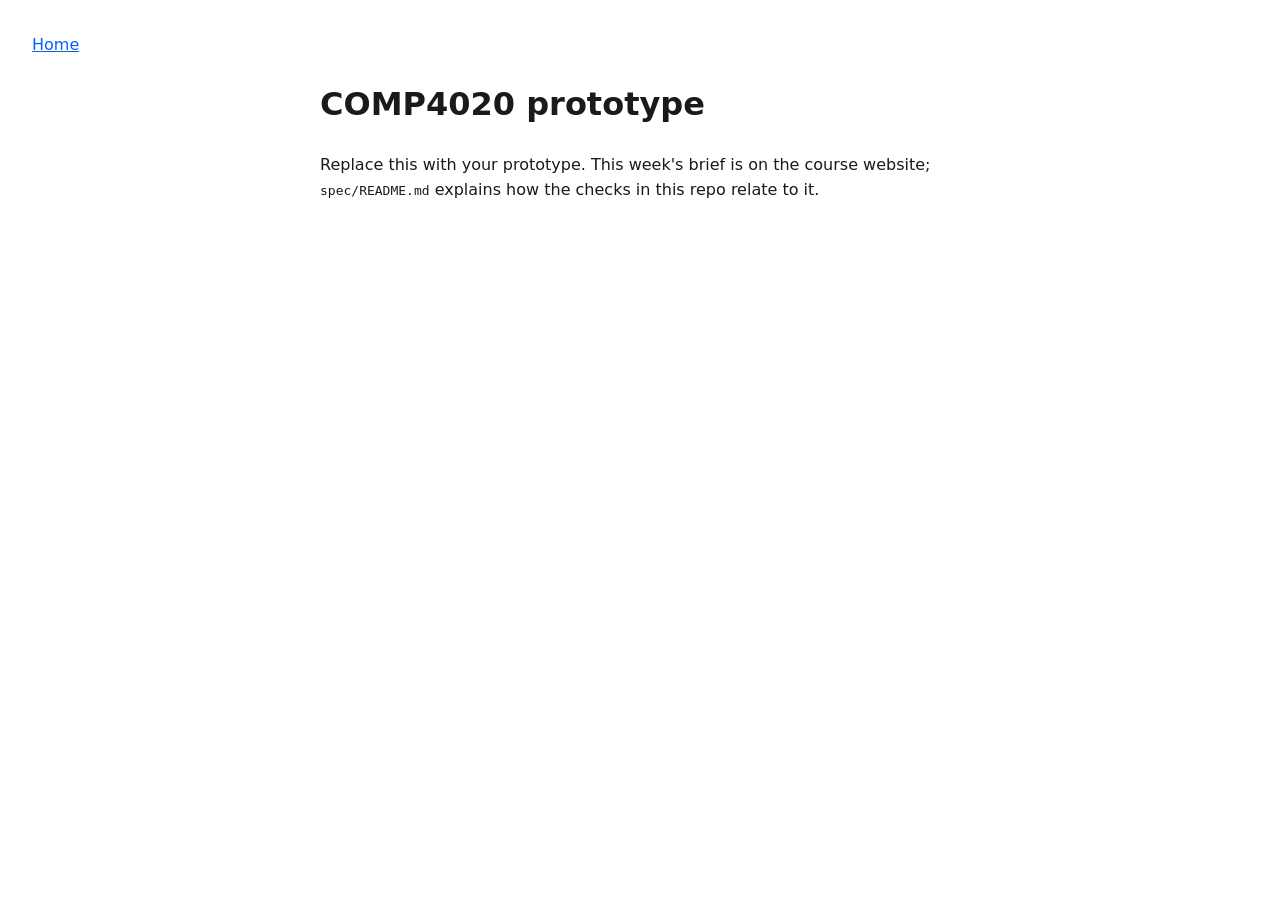
==== index.html @ 6a6cd17b "Initial commit" ====
<!doctype html>
<html lang="en-AU">
  <head>
    <meta charset="UTF-8" />
    <meta name="viewport" content="width=device-width, initial-scale=1.0" />
    <title>COMP4020 prototype</title>
    <link rel="stylesheet" href="./styles.css" />
  </head>
  <body>
    <header>
      <nav aria-label="Primary">
        <a href="./">Home</a>
      </nav>
    </header>
    <main>
      <h1>COMP4020 prototype</h1>
      <p data-testid="intro">
        Replace this with your prototype. This week's brief is on the course website;
        <code>spec/README.md</code> explains how the checks in this repo relate to it.
      </p>
    </main>
    <script type="module" src="./main.ts"></script>
  </body>
</html>
---- styles.css ----
body {
  margin: 0;
  padding: 2rem;
  font-family: system-ui, sans-serif;
  line-height: 1.6;
  color: #1a1a1a;
}

main {
  max-width: 40rem;
  margin: 0 auto;
}

a {
  color: #0b5fff;
}
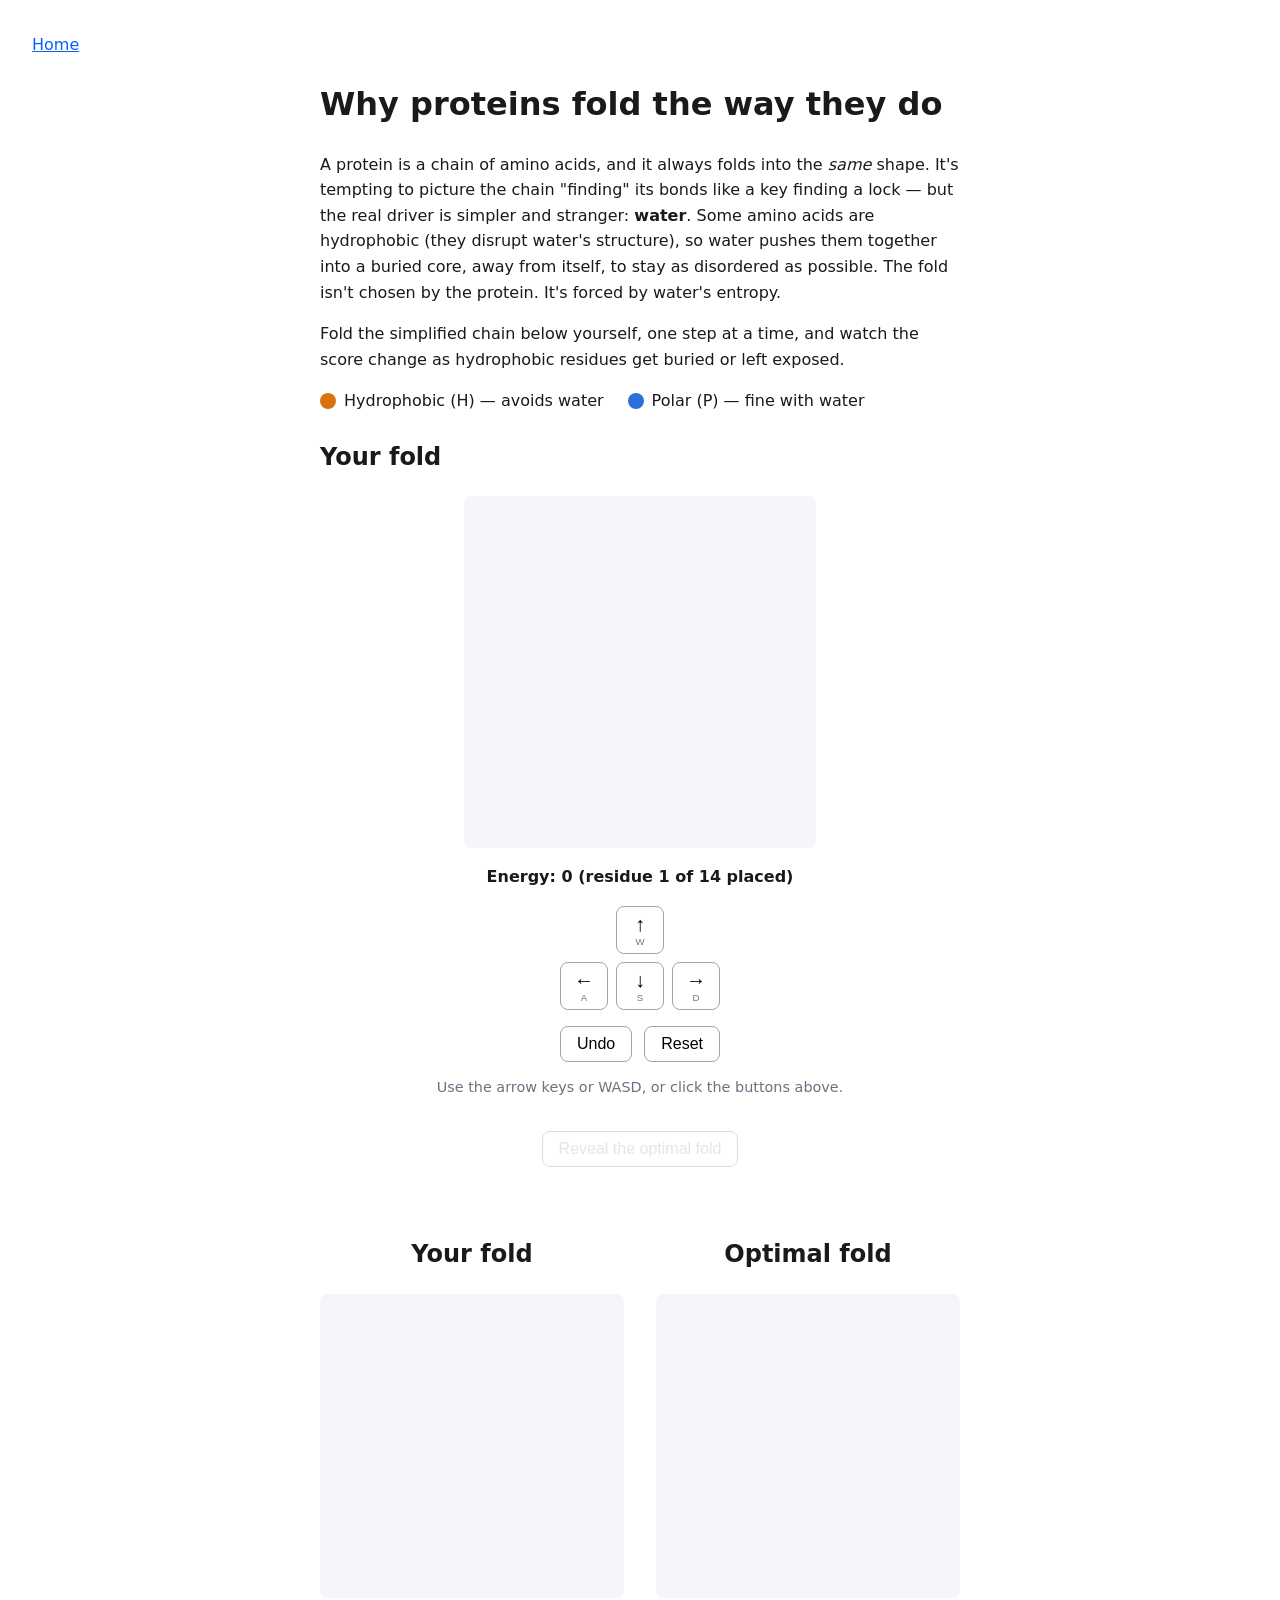
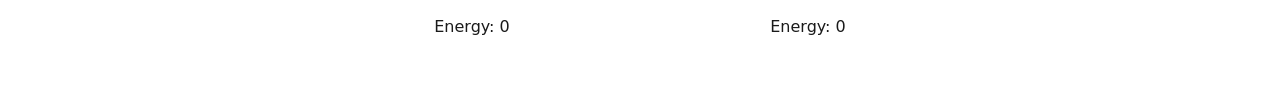
==== commit 3439dceb: "Build protein-folding explainer prototype Replaces the starter page with an interactive HP-model exp" ====
--- a/index.html
+++ b/index.html
@@ -3,7 +3,7 @@
   <head>
     <meta charset="UTF-8" />
     <meta name="viewport" content="width=device-width, initial-scale=1.0" />
-    <title>COMP4020 prototype</title>
+    <title>Why proteins fold the way they do</title>
     <link rel="stylesheet" href="./styles.css" />
   </head>
   <body>
@@ -13,11 +13,90 @@
       </nav>
     </header>
     <main>
-      <h1>COMP4020 prototype</h1>
-      <p data-testid="intro">
-        Replace this with your prototype. This week's brief is on the course website;
-        <code>spec/README.md</code> explains how the checks in this repo relate to it.
+      <h1>Why proteins fold the way they do</h1>
+      <p>
+        A protein is a chain of amino acids, and it always folds into the
+        <em>same</em> shape. It's tempting to picture the chain "finding" its
+        bonds like a key finding a lock — but the real driver is simpler and
+        stranger: <strong>water</strong>. Some amino acids are hydrophobic
+        (they disrupt water's structure), so water pushes them together into
+        a buried core, away from itself, to stay as disordered as possible.
+        The fold isn't chosen by the protein. It's forced by water's entropy.
       </p>
+
+      <p>
+        Fold the simplified chain below yourself, one step at a time, and
+        watch the score change as hydrophobic residues get buried or left
+        exposed.
+      </p>
+
+      <ul class="legend" aria-label="Legend">
+        <li><span class="swatch swatch-h" aria-hidden="true"></span> Hydrophobic (H) — avoids water</li>
+        <li><span class="swatch swatch-p" aria-hidden="true"></span> Polar (P) — fine with water</li>
+      </ul>
+
+      <section class="fold-panel" aria-label="Your fold">
+        <h2>Your fold</h2>
+        <svg
+          class="fold-board"
+          data-testid="fold-board"
+          viewBox="0 0 40 40"
+          role="img"
+          aria-label="The chain folded so far"
+        ></svg>
+        <p class="readout" aria-live="polite">
+          Energy:
+          <span data-testid="energy-readout">0</span>
+          <span data-testid="progress-readout">(residue 1 of 14 placed)</span>
+        </p>
+
+        <div class="controls" role="group" aria-label="Place the next residue">
+          <button type="button" data-testid="dir-up" data-dir="up" aria-label="Place up (W)">
+            ↑<span class="key-hint">W</span>
+          </button>
+          <div class="controls-row">
+            <button type="button" data-testid="dir-left" data-dir="left" aria-label="Place left (A)">
+              ←<span class="key-hint">A</span>
+            </button>
+            <button type="button" data-testid="dir-down" data-dir="down" aria-label="Place down (S)">
+              ↓<span class="key-hint">S</span>
+            </button>
+            <button type="button" data-testid="dir-right" data-dir="right" aria-label="Place right (D)">
+              →<span class="key-hint">D</span>
+            </button>
+          </div>
+        </div>
+
+        <div class="secondary-controls">
+          <button type="button" data-testid="undo">Undo</button>
+          <button type="button" data-testid="reset">Reset</button>
+        </div>
+
+        <p class="hint">Use the arrow keys or WASD, or click the buttons above.</p>
+      </section>
+
+      <section class="reveal-panel">
+        <button type="button" data-testid="reveal-optimal" disabled>
+          Reveal the optimal fold
+        </button>
+
+        <div class="comparison" data-testid="comparison" hidden>
+          <div class="fold-panel" aria-label="Your fold, for comparison">
+            <h2>Your fold</h2>
+            <svg class="fold-board" data-testid="your-fold-board" viewBox="0 0 40 40" role="img" aria-label="Your finished fold"></svg>
+            <p data-testid="your-energy">Energy: 0</p>
+          </div>
+          <div class="fold-panel" aria-label="Optimal fold">
+            <h2>Optimal fold</h2>
+            <svg class="fold-board" data-testid="optimal-fold-board" viewBox="0 0 40 40" role="img" aria-label="The true minimum-energy fold"></svg>
+            <p data-testid="optimal-energy">Energy: 0</p>
+          </div>
+        </div>
+
+        <p class="comparison-note" data-testid="comparison-note" hidden>
+          Water didn't need you to get it right — it always finds this shape.
+        </p>
+      </section>
     </main>
     <script type="module" src="./main.ts"></script>
   </body>
--- a/styles.css
+++ b/styles.css
@@ -14,3 +14,163 @@
 a {
   color: #0b5fff;
 }
+
+.legend {
+  display: flex;
+  flex-wrap: wrap;
+  gap: 0.5rem 1.5rem;
+  list-style: none;
+  padding: 0;
+  margin: 1rem 0;
+}
+
+.legend li {
+  display: flex;
+  align-items: center;
+  gap: 0.5rem;
+}
+
+.swatch {
+  display: inline-block;
+  width: 1rem;
+  height: 1rem;
+  border-radius: 50%;
+}
+
+.swatch-h {
+  background: #d9730d;
+}
+
+.swatch-p {
+  background: #2a6fdb;
+}
+
+.fold-panel {
+  margin: 1.5rem 0;
+}
+
+.fold-board {
+  display: block;
+  width: 100%;
+  max-width: 22rem;
+  height: auto;
+  margin: 0 auto;
+  background: #f4f6fa;
+  border-radius: 0.5rem;
+}
+
+.fold-board .fold-backbone {
+  stroke: #9aa5b1;
+  stroke-width: 3;
+}
+
+.fold-board .residue {
+  stroke: #1a1a1a;
+  stroke-width: 1;
+}
+
+.fold-board .residue-h {
+  fill: #d9730d;
+}
+
+.fold-board .residue-p {
+  fill: #2a6fdb;
+}
+
+.readout {
+  text-align: center;
+  font-weight: 600;
+}
+
+.controls {
+  display: flex;
+  flex-direction: column;
+  align-items: center;
+  gap: 0.5rem;
+  margin: 1rem 0;
+}
+
+.controls-row {
+  display: flex;
+  gap: 0.5rem;
+}
+
+.controls button,
+.secondary-controls button,
+.reveal-panel button {
+  min-width: 3rem;
+  min-height: 3rem;
+  font-size: 1.25rem;
+  border: 1px solid #9aa5b1;
+  border-radius: 0.5rem;
+  background: #fff;
+  cursor: pointer;
+}
+
+.secondary-controls button,
+.reveal-panel button {
+  min-width: auto;
+  min-height: auto;
+  padding: 0.5rem 1rem;
+  font-size: 1rem;
+}
+
+.controls button:disabled,
+.secondary-controls button:disabled,
+.reveal-panel button:disabled {
+  opacity: 0.35;
+  cursor: not-allowed;
+}
+
+.key-hint {
+  display: block;
+  font-size: 0.6rem;
+  font-weight: 400;
+  color: #6b7280;
+}
+
+.secondary-controls {
+  display: flex;
+  justify-content: center;
+  gap: 0.75rem;
+  margin: 0.75rem 0;
+}
+
+.hint {
+  text-align: center;
+  color: #6b7280;
+  font-size: 0.9rem;
+}
+
+.reveal-panel {
+  margin-top: 2rem;
+  text-align: center;
+}
+
+.comparison {
+  display: flex;
+  flex-wrap: wrap;
+  justify-content: center;
+  gap: 2rem;
+  margin-top: 1.5rem;
+}
+
+.comparison .fold-panel {
+  flex: 1 1 16rem;
+  max-width: 20rem;
+}
+
+.comparison-note {
+  margin-top: 1rem;
+  font-style: italic;
+}
+
+@media (width <= 480px) {
+  body {
+    padding: 1rem;
+  }
+
+  .fold-board {
+    max-width: 100%;
+  }
+}
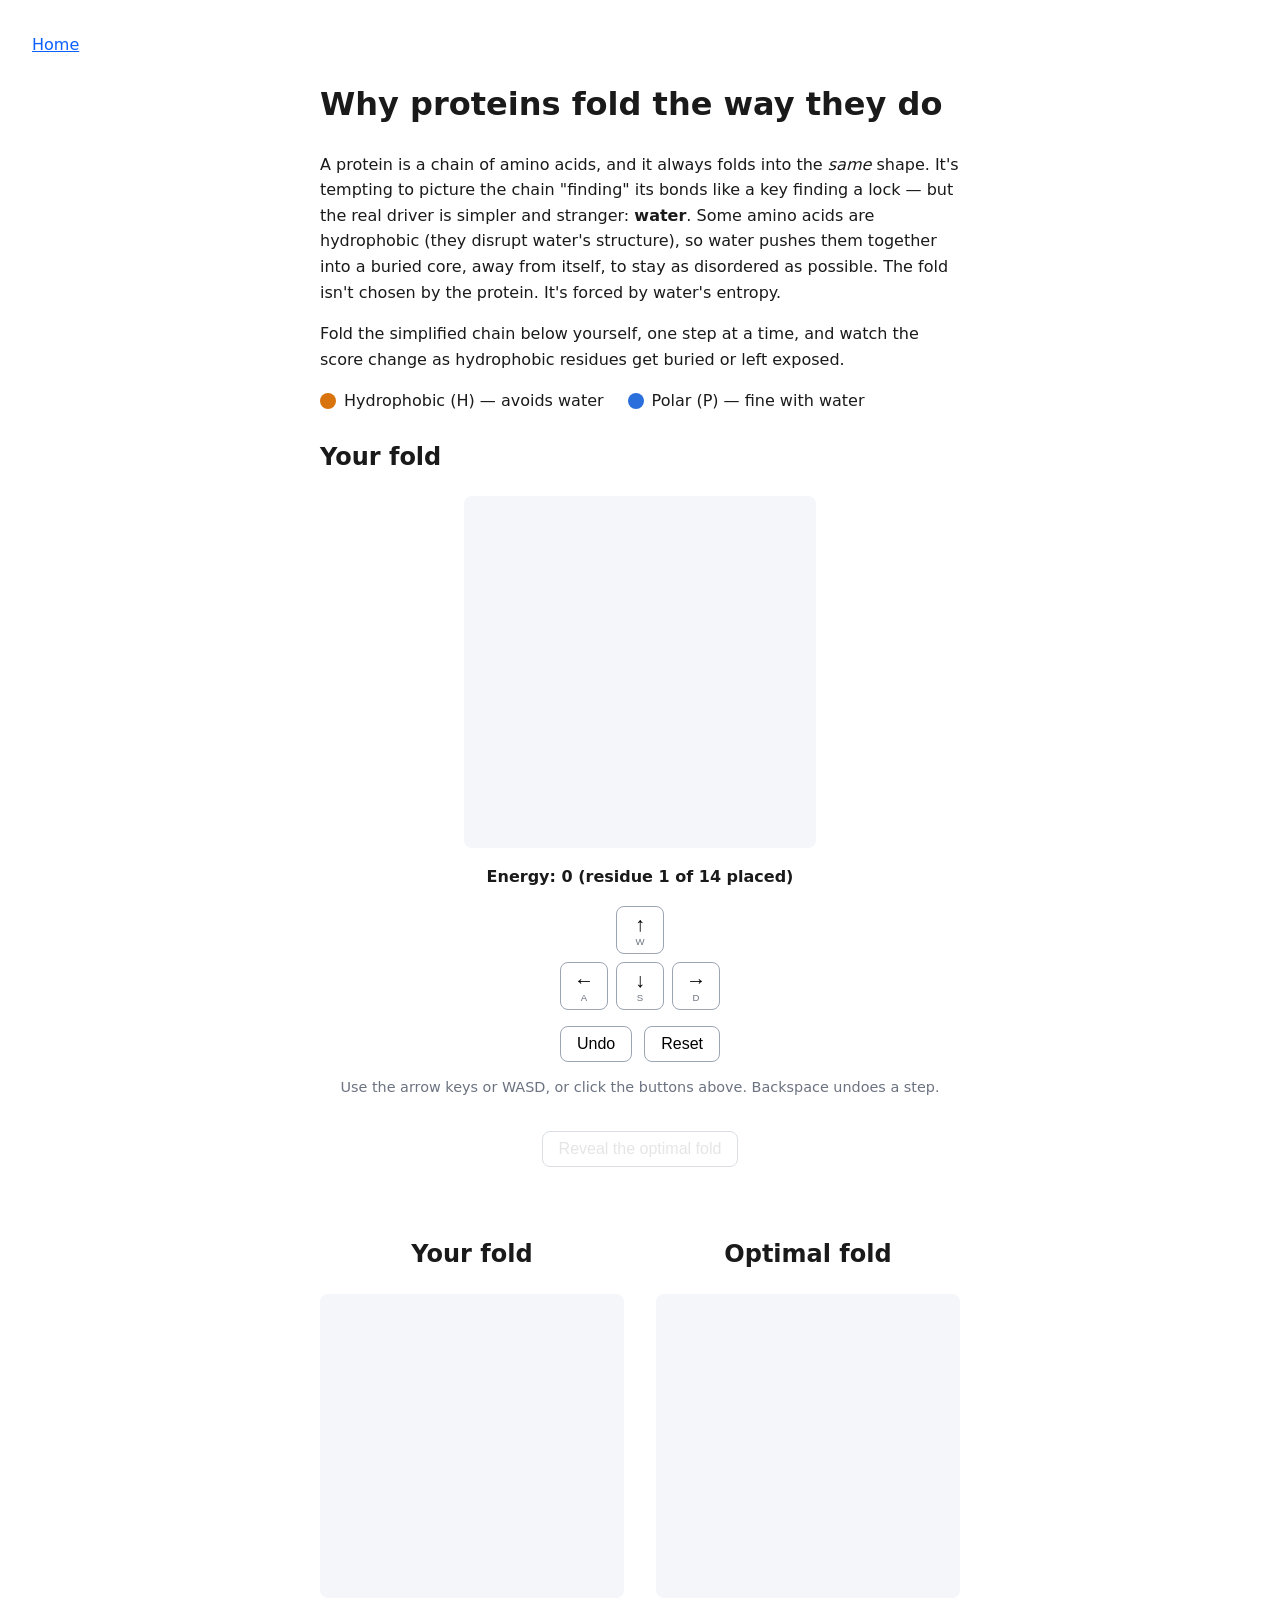
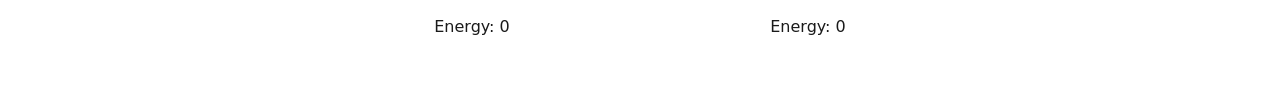
==== commit e9babb90: "Fix dark-mode background and add Backspace as an undo shortcut Without a declared color-scheme or ex" ====
--- a/index.html
+++ b/index.html
@@ -3,6 +3,7 @@
   <head>
     <meta charset="UTF-8" />
     <meta name="viewport" content="width=device-width, initial-scale=1.0" />
+    <meta name="color-scheme" content="light" />
     <title>Why proteins fold the way they do</title>
     <link rel="stylesheet" href="./styles.css" />
   </head>
@@ -72,7 +73,10 @@
           <button type="button" data-testid="reset">Reset</button>
         </div>
 
-        <p class="hint">Use the arrow keys or WASD, or click the buttons above.</p>
+        <p class="hint">
+          Use the arrow keys or WASD, or click the buttons above. Backspace
+          undoes a step.
+        </p>
       </section>
 
       <section class="reveal-panel">
--- a/styles.css
+++ b/styles.css
@@ -4,6 +4,7 @@
   font-family: system-ui, sans-serif;
   line-height: 1.6;
   color: #1a1a1a;
+  background: #fff;
 }
 
 main {
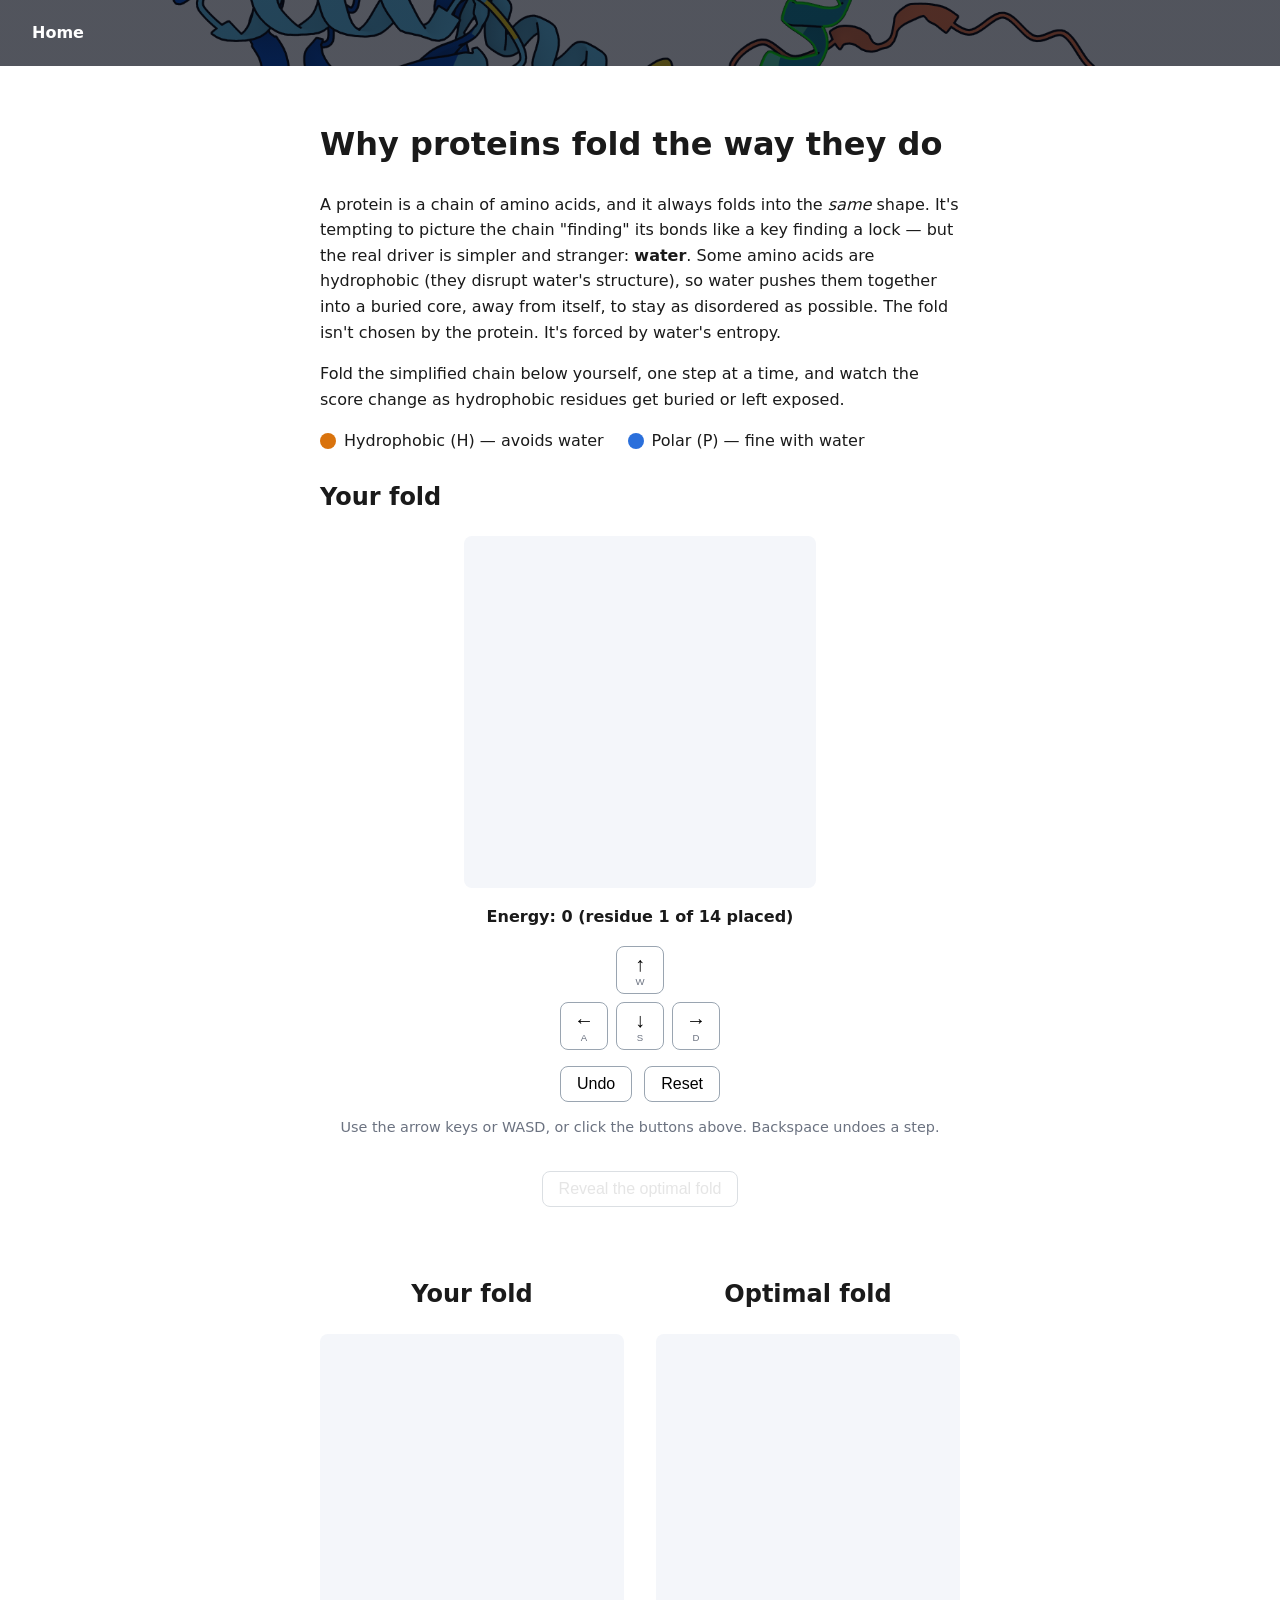
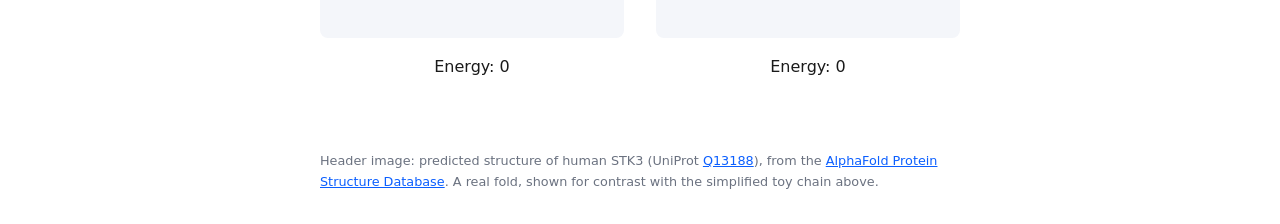
==== commit 7a9ca45b: "Use an AlphaFold structure prediction as the header background Gives the page a real fold to contras" ====
--- a/index.html
+++ b/index.html
@@ -102,6 +102,12 @@
         </p>
       </section>
     </main>
+    <p class="attribution">
+      Header image: predicted structure of human STK3 (UniProt
+      <a href="https://www.uniprot.org/uniprotkb/Q13188" target="_blank" rel="noopener">Q13188</a>),
+      from the <a href="https://alphafold.ebi.ac.uk/entry/Q13188" target="_blank" rel="noopener">AlphaFold Protein Structure Database</a>.
+      A real fold, shown for contrast with the simplified toy chain above.
+    </p>
     <script type="module" src="./main.ts"></script>
   </body>
 </html>
--- a/styles.css
+++ b/styles.css
@@ -1,6 +1,5 @@
 body {
   margin: 0;
-  padding: 2rem;
   font-family: system-ui, sans-serif;
   line-height: 1.6;
   color: #1a1a1a;
@@ -10,10 +9,36 @@
 main {
   max-width: 40rem;
   margin: 0 auto;
+  padding: 2rem;
 }
 
 a {
   color: #0b5fff;
+}
+
+header {
+  background:
+    linear-gradient(rgb(8 12 24 / 70%), rgb(8 12 24 / 70%)),
+    url("./res/AF-Q13188-F1.png") center / cover no-repeat;
+  padding: 1.25rem 2rem;
+}
+
+header nav a {
+  color: #fff;
+  font-weight: 600;
+  text-decoration: none;
+}
+
+header nav a:hover {
+  text-decoration: underline;
+}
+
+.attribution {
+  max-width: 40rem;
+  margin: 0 auto 2rem;
+  padding: 0 2rem;
+  color: #6b7280;
+  font-size: 0.8rem;
 }
 
 .legend {
@@ -167,8 +192,16 @@
 }
 
 @media (width <= 480px) {
-  body {
+  main {
     padding: 1rem;
+  }
+
+  header {
+    padding: 1rem;
+  }
+
+  .attribution {
+    padding: 0 1rem;
   }
 
   .fold-board {
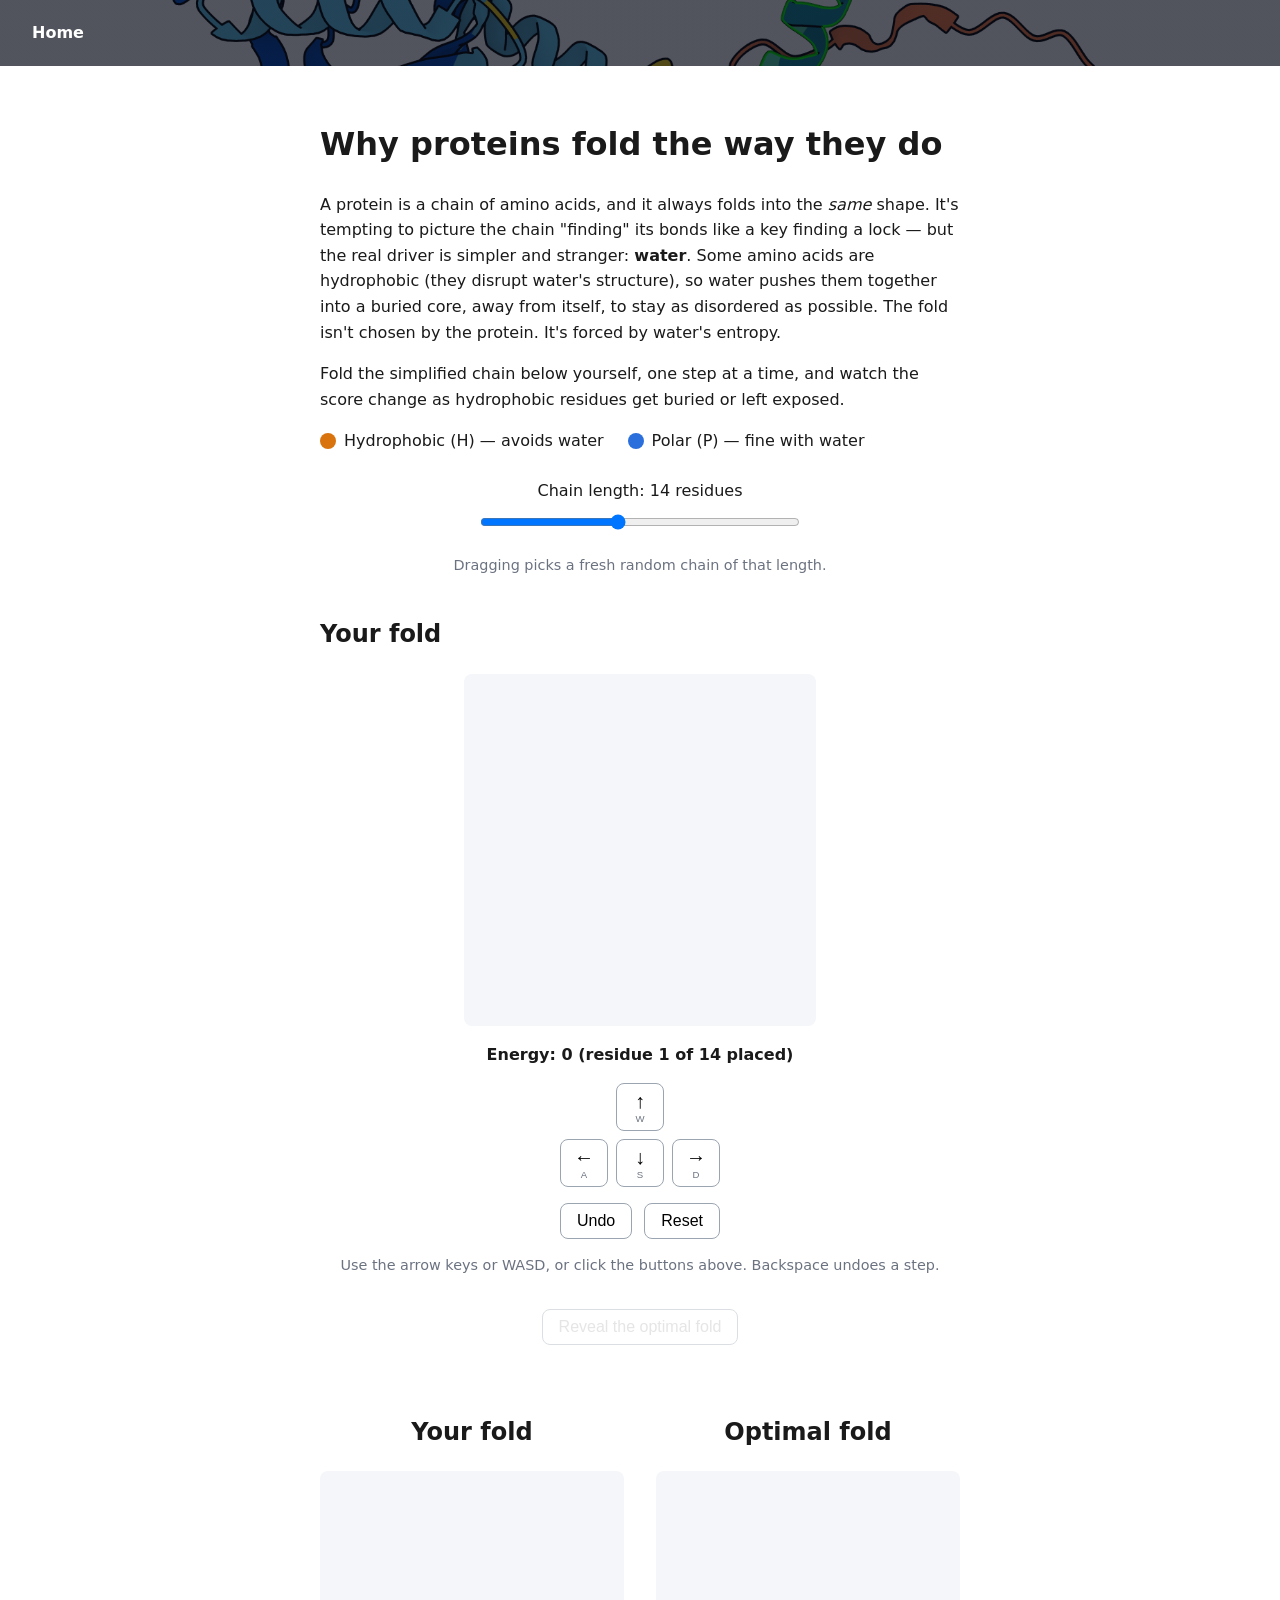
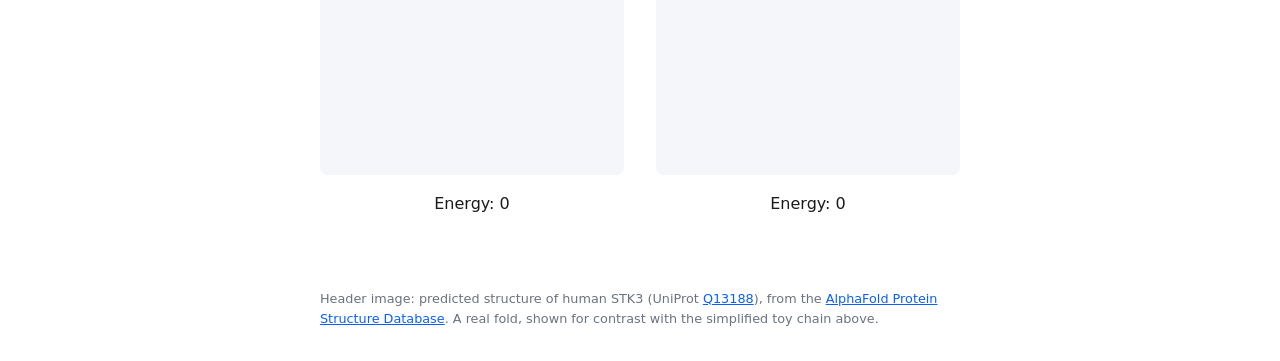
==== commit 74f35e02: "Add adjustable chain-length slider Chain length was previously fixed; hp-model.ts now generates a ra" ====
--- a/index.html
+++ b/index.html
@@ -35,6 +35,21 @@
         <li><span class="swatch swatch-h" aria-hidden="true"></span> Hydrophobic (H) — avoids water</li>
         <li><span class="swatch swatch-p" aria-hidden="true"></span> Polar (P) — fine with water</li>
       </ul>
+
+      <div class="length-control">
+        <label for="length-slider">
+          Chain length: <span data-testid="length-readout">14</span> residues
+        </label>
+        <input
+          type="range"
+          id="length-slider"
+          data-testid="length-slider"
+          min="8"
+          max="22"
+          value="14"
+        />
+        <p class="hint">Dragging picks a fresh random chain of that length.</p>
+      </div>
 
       <section class="fold-panel" aria-label="Your fold">
         <h2>Your fold</h2>
--- a/styles.css
+++ b/styles.css
@@ -69,6 +69,19 @@
 
 .swatch-p {
   background: #2a6fdb;
+}
+
+.length-control {
+  display: flex;
+  flex-direction: column;
+  align-items: center;
+  gap: 0.5rem;
+  margin: 1.5rem 0;
+}
+
+.length-control input[type="range"] {
+  width: 100%;
+  max-width: 20rem;
 }
 
 .fold-panel {
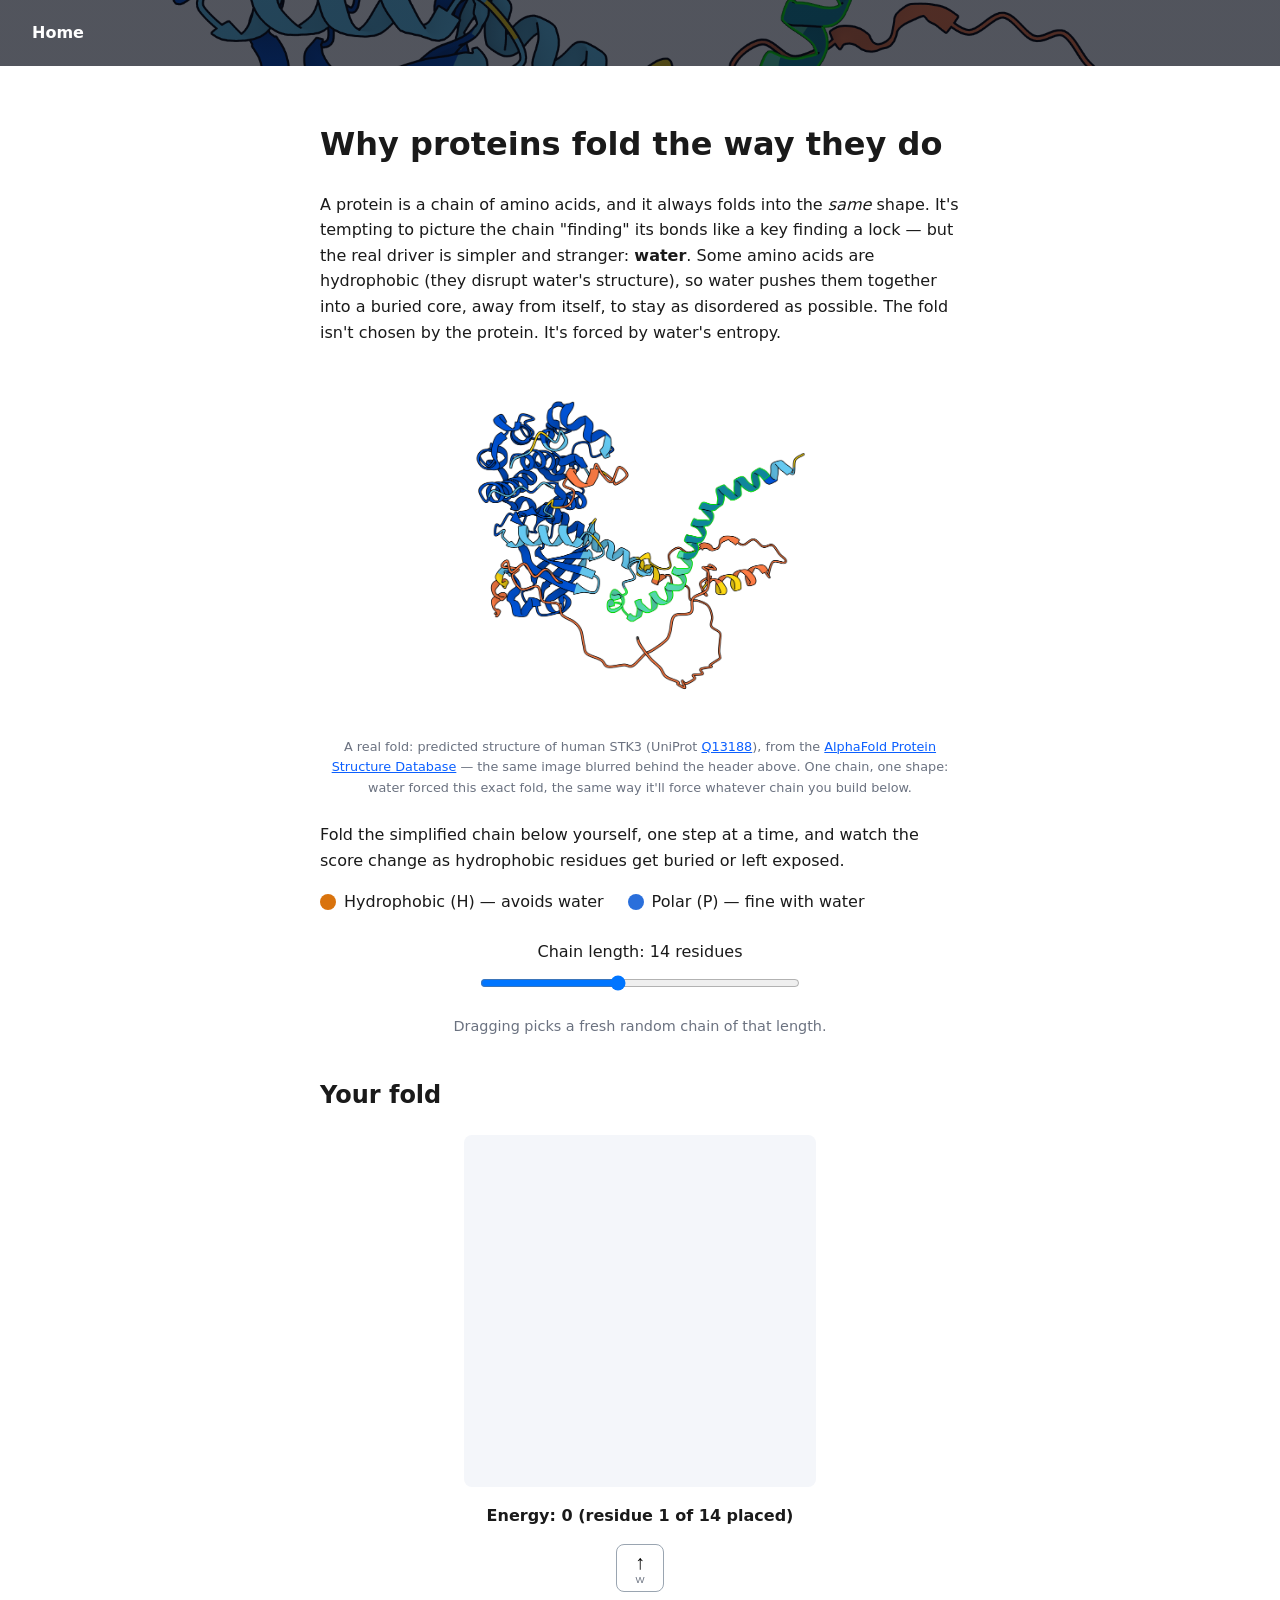
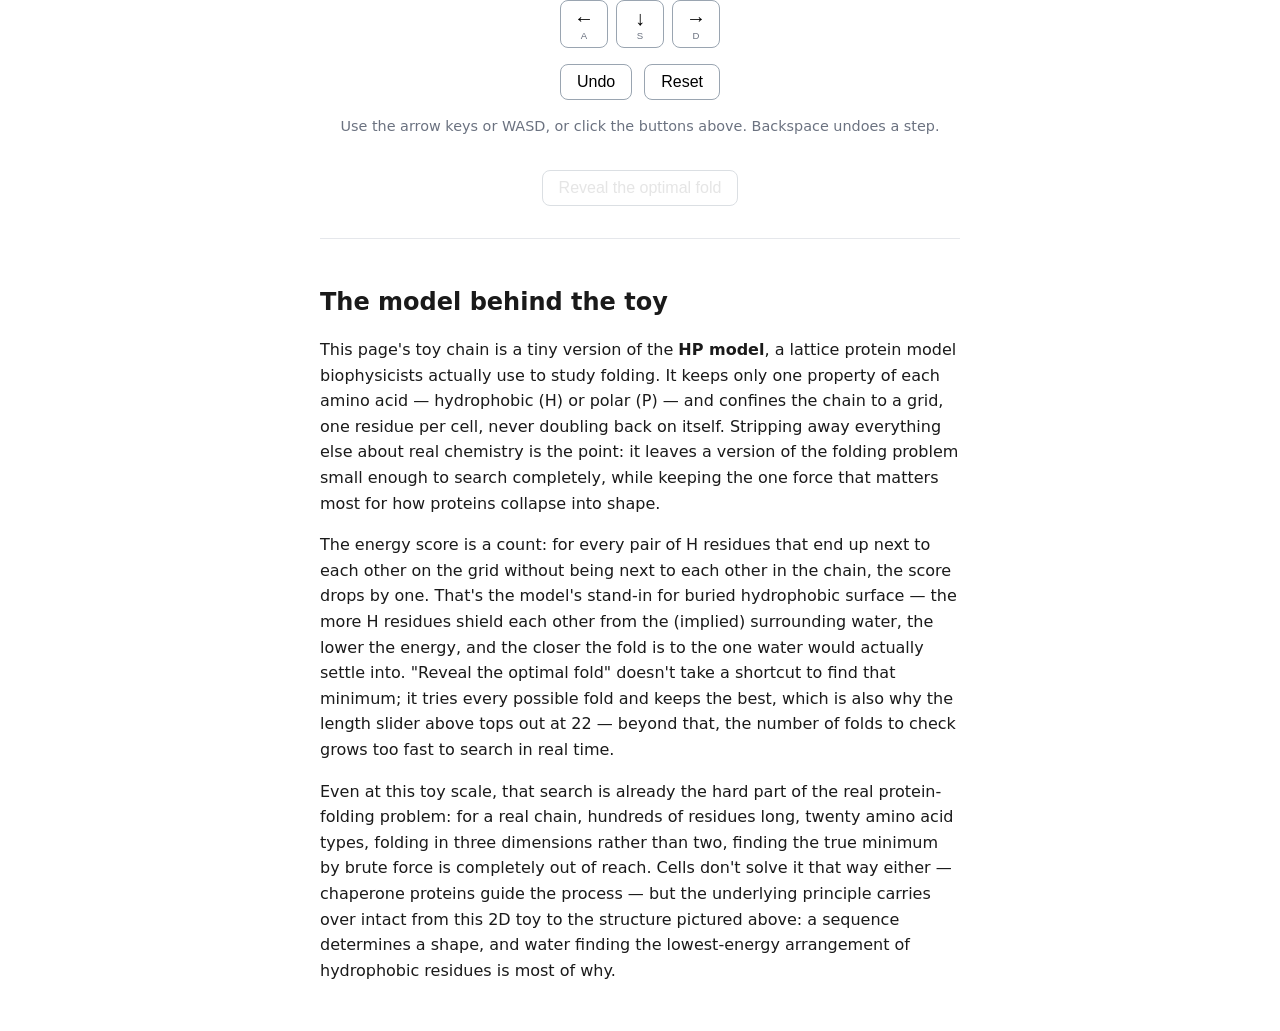
==== commit d646d6d5: "Show the AlphaFold structure as a real fold, add HP model theory section The AlphaFold prediction wa" ====
--- a/index.html
+++ b/index.html
@@ -24,6 +24,21 @@
         a buried core, away from itself, to stay as disordered as possible.
         The fold isn't chosen by the protein. It's forced by water's entropy.
       </p>
+
+      <figure class="real-protein">
+        <img
+          src="./res/AF-Q13188-F1.png"
+          alt="AlphaFold predicted 3D structure of human STK3, a ribbon diagram colored by prediction confidence"
+        />
+        <figcaption>
+          A real fold: predicted structure of human STK3 (UniProt
+          <a href="https://www.uniprot.org/uniprotkb/Q13188" target="_blank" rel="noopener">Q13188</a>),
+          from the <a href="https://alphafold.ebi.ac.uk/entry/Q13188" target="_blank" rel="noopener">AlphaFold Protein Structure Database</a>
+          — the same image blurred behind the header above. One chain, one
+          shape: water forced this exact fold, the same way it'll force
+          whatever chain you build below.
+        </figcaption>
+      </figure>
 
       <p>
         Fold the simplified chain below yourself, one step at a time, and
@@ -116,13 +131,46 @@
           Water didn't need you to get it right — it always finds this shape.
         </p>
       </section>
+
+      <section class="theory" aria-label="More about the model">
+        <h2>The model behind the toy</h2>
+        <p>
+          This page's toy chain is a tiny version of the <strong>HP
+          model</strong>, a lattice protein model biophysicists actually use
+          to study folding. It keeps only one property of each amino acid —
+          hydrophobic (H) or polar (P) — and confines the chain to a grid,
+          one residue per cell, never doubling back on itself. Stripping away
+          everything else about real chemistry is the point: it leaves a
+          version of the folding problem small enough to search completely,
+          while keeping the one force that matters most for how proteins
+          collapse into shape.
+        </p>
+        <p>
+          The energy score is a count: for every pair of H residues that end
+          up next to each other on the grid without being next to each other
+          in the chain, the score drops by one. That's the model's stand-in
+          for buried hydrophobic surface — the more H residues shield each
+          other from the (implied) surrounding water, the lower the energy,
+          and the closer the fold is to the one water would actually settle
+          into. "Reveal the optimal fold" doesn't take a shortcut to find
+          that minimum; it tries every possible fold and keeps the best,
+          which is also why the length slider above tops out at 22 — beyond
+          that, the number of folds to check grows too fast to search in real
+          time.
+        </p>
+        <p>
+          Even at this toy scale, that search is already the hard part of the
+          real protein-folding problem: for a real chain, hundreds of
+          residues long, twenty amino acid types, folding in three dimensions
+          rather than two, finding the true minimum by brute force is
+          completely out of reach. Cells don't solve it that way either —
+          chaperone proteins guide the process — but the underlying principle
+          carries over intact from this 2D toy to the structure pictured
+          above: a sequence determines a shape, and water finding the
+          lowest-energy arrangement of hydrophobic residues is most of why.
+        </p>
+      </section>
     </main>
-    <p class="attribution">
-      Header image: predicted structure of human STK3 (UniProt
-      <a href="https://www.uniprot.org/uniprotkb/Q13188" target="_blank" rel="noopener">Q13188</a>),
-      from the <a href="https://alphafold.ebi.ac.uk/entry/Q13188" target="_blank" rel="noopener">AlphaFold Protein Structure Database</a>.
-      A real fold, shown for contrast with the simplified toy chain above.
-    </p>
     <script type="module" src="./main.ts"></script>
   </body>
 </html>
--- a/styles.css
+++ b/styles.css
@@ -33,10 +33,19 @@
   text-decoration: underline;
 }
 
-.attribution {
-  max-width: 40rem;
-  margin: 0 auto 2rem;
-  padding: 0 2rem;
+.real-protein {
+  margin: 1.5rem 0;
+  text-align: center;
+}
+
+.real-protein img {
+  max-width: 100%;
+  max-height: 22rem;
+  border-radius: 0.5rem;
+}
+
+.real-protein figcaption {
+  margin-top: 0.5rem;
   color: #6b7280;
   font-size: 0.8rem;
 }
@@ -186,6 +195,10 @@
   text-align: center;
 }
 
+.comparison[hidden] {
+  display: none;
+}
+
 .comparison {
   display: flex;
   flex-wrap: wrap;
@@ -204,6 +217,16 @@
   font-style: italic;
 }
 
+.theory {
+  margin-top: 2rem;
+  padding-top: 1.5rem;
+  border-top: 1px solid #e5e7eb;
+}
+
+.theory h2 {
+  margin-bottom: 0.5rem;
+}
+
 @media (width <= 480px) {
   main {
     padding: 1rem;
@@ -213,10 +236,6 @@
     padding: 1rem;
   }
 
-  .attribution {
-    padding: 0 1rem;
-  }
-
   .fold-board {
     max-width: 100%;
   }
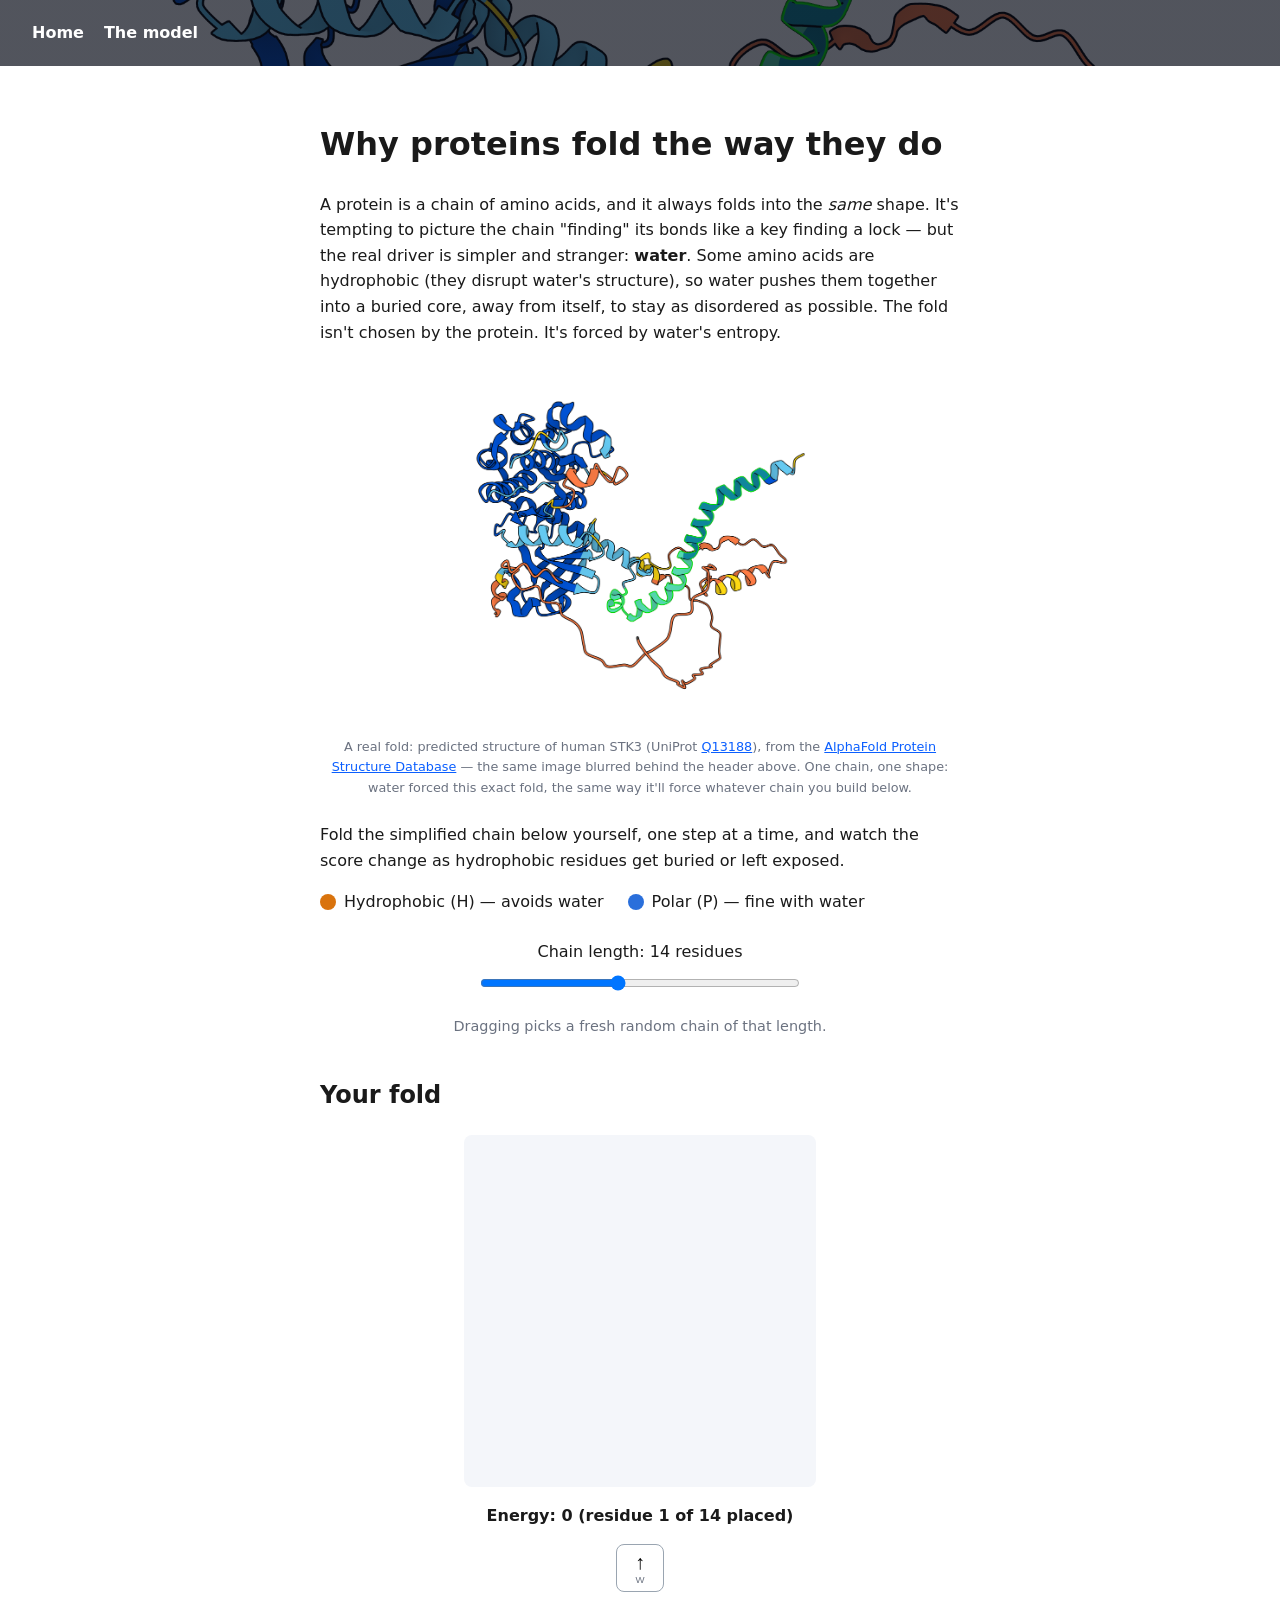
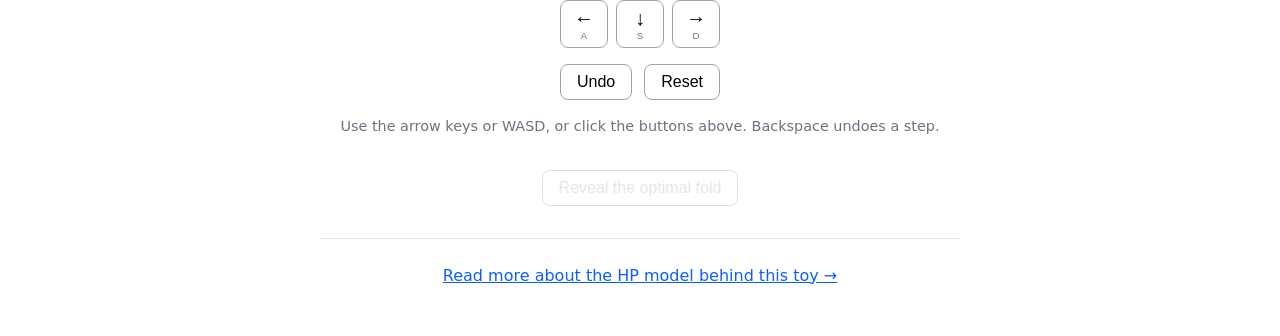
==== commit 7656ef02: "Move the HP model theory to its own page The "model behind the toy" explanation was a long section a" ====
--- a/index.html
+++ b/index.html
@@ -10,7 +10,8 @@
   <body>
     <header>
       <nav aria-label="Primary">
-        <a href="./">Home</a>
+        <a href="./" aria-current="page">Home</a>
+        <a href="./model.html">The model</a>
       </nav>
     </header>
     <main>
@@ -132,44 +133,9 @@
         </p>
       </section>
 
-      <section class="theory" aria-label="More about the model">
-        <h2>The model behind the toy</h2>
-        <p>
-          This page's toy chain is a tiny version of the <strong>HP
-          model</strong>, a lattice protein model biophysicists actually use
-          to study folding. It keeps only one property of each amino acid —
-          hydrophobic (H) or polar (P) — and confines the chain to a grid,
-          one residue per cell, never doubling back on itself. Stripping away
-          everything else about real chemistry is the point: it leaves a
-          version of the folding problem small enough to search completely,
-          while keeping the one force that matters most for how proteins
-          collapse into shape.
-        </p>
-        <p>
-          The energy score is a count: for every pair of H residues that end
-          up next to each other on the grid without being next to each other
-          in the chain, the score drops by one. That's the model's stand-in
-          for buried hydrophobic surface — the more H residues shield each
-          other from the (implied) surrounding water, the lower the energy,
-          and the closer the fold is to the one water would actually settle
-          into. "Reveal the optimal fold" doesn't take a shortcut to find
-          that minimum; it tries every possible fold and keeps the best,
-          which is also why the length slider above tops out at 22 — beyond
-          that, the number of folds to check grows too fast to search in real
-          time.
-        </p>
-        <p>
-          Even at this toy scale, that search is already the hard part of the
-          real protein-folding problem: for a real chain, hundreds of
-          residues long, twenty amino acid types, folding in three dimensions
-          rather than two, finding the true minimum by brute force is
-          completely out of reach. Cells don't solve it that way either —
-          chaperone proteins guide the process — but the underlying principle
-          carries over intact from this 2D toy to the structure pictured
-          above: a sequence determines a shape, and water finding the
-          lowest-energy arrangement of hydrophobic residues is most of why.
-        </p>
-      </section>
+      <p class="learn-more">
+        <a href="./model.html">Read more about the HP model behind this toy →</a>
+      </p>
     </main>
     <script type="module" src="./main.ts"></script>
   </body>
--- a/styles.css
+++ b/styles.css
@@ -21,6 +21,11 @@
     linear-gradient(rgb(8 12 24 / 70%), rgb(8 12 24 / 70%)),
     url("./res/AF-Q13188-F1.png") center / cover no-repeat;
   padding: 1.25rem 2rem;
+}
+
+header nav {
+  display: flex;
+  gap: 1.25rem;
 }
 
 header nav a {
@@ -217,14 +222,11 @@
   font-style: italic;
 }
 
-.theory {
+.learn-more {
   margin-top: 2rem;
   padding-top: 1.5rem;
   border-top: 1px solid #e5e7eb;
-}
-
-.theory h2 {
-  margin-bottom: 0.5rem;
+  text-align: center;
 }
 
 @media (width <= 480px) {
